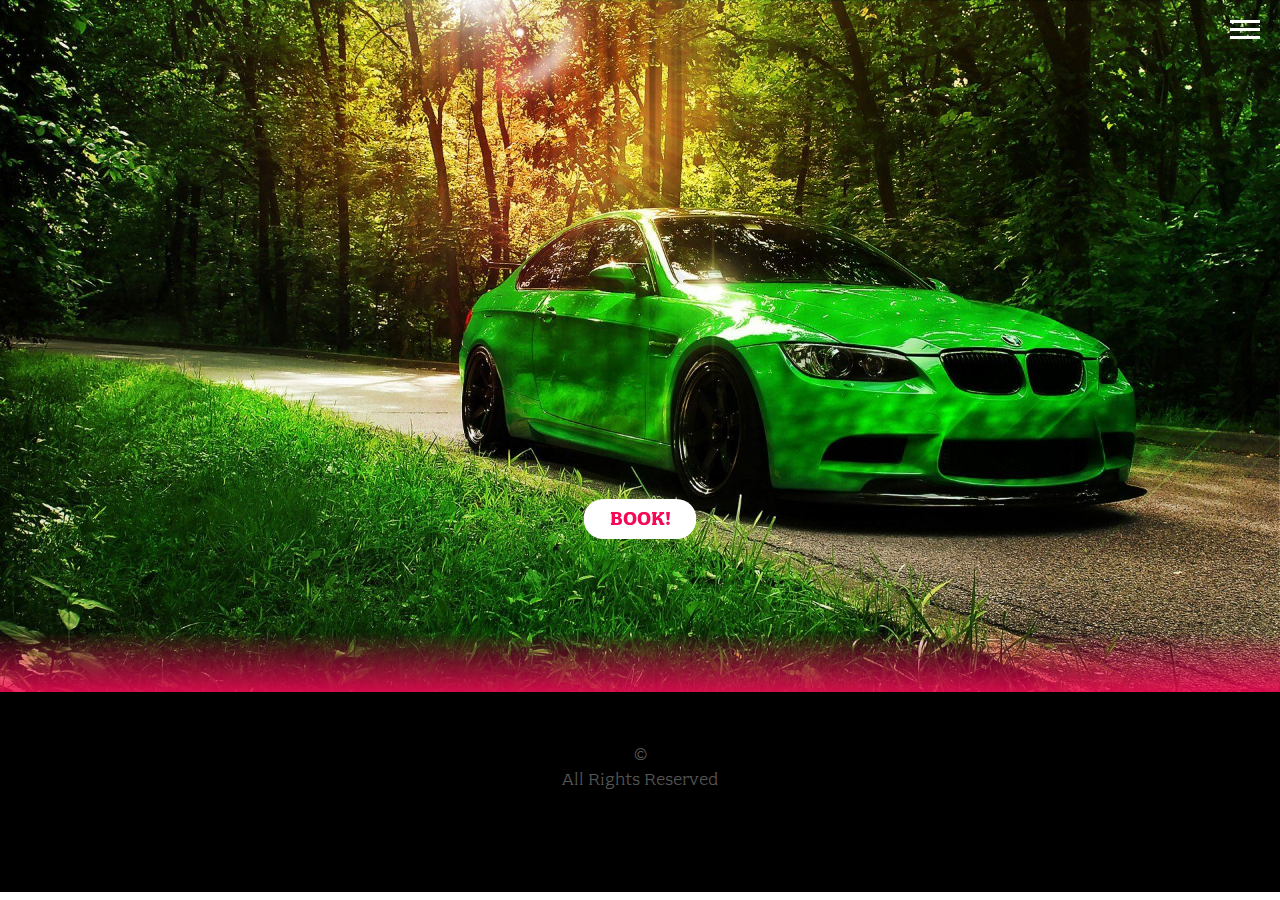
==== index.html @ f5424c31 "Add files via upload" ====
<!doctype html>
<html class="no-js" lang="">
<head>
  <meta charset="utf-8">
  <meta name="description" content="">
  <meta name="viewport" content="width=device-width, initial-scale=1">
  <title>Online E-vehicle booking</title>

  <link rel="stylesheet" href="css/font.css">
  <link rel="stylesheet" href="css/main.css">

  <script src="js/vendor/modernizr.js"></script>
</head>
<body class="page-home" >

  <header  class="site-header">
    <h1 class="title">Wild Rydes</h1>
    <nav class="site-nav">
      <ul>
        <li><a href="index.html">Home</a></li>
        <li><a href="rides.html">Visit the E-vehicles</a></li>
    
      </ul>
    </nav>
    <button type="button" class="btn-menu"><span>Menu</span></button>
    <a class="home-button" href="rides.html">Book!</a>
  </header>

  


<!-- 
  <section class="home-sign-up">
    <div class="row column"> -->
      

      <!-- <form onsubmit="javascript:void(0);">
        <input type="email" placeholder="Enter your email address">
        <button type="button">Submit</button>
      </form> -->

      <!-- <h2 class="section-title">Sign Up</h2> -->

      

      

      
    <!-- </div>
  </section> -->

  

  

  <footer class="site-footer">
   

    <div class="row column">
      <div class="footer-legal">
        &copy;<br>
        All Rights Reserved
      </div>
    </div>
  </footer>

  <script src="js/vendor.js"></script>

  <script src="js/main.js"></script>
</body>
</html>
---- css/font.css ----
@font-face {
    font-family: "fairplex-wide";
    font-style: normal;
    font-weight: 400;
    src: url("../fonts/fairplex-wide-n4.woff") format("woff2");
}
@font-face {
    font-family: "fairplex-wide";
    font-style: normal;
    font-weight: 700;
    src: url("../fonts/fairplex-wide-n7.woff") format("woff2");
}
---- css/main.css ----
/*! normalize.css v4.2.0 | MIT License | github.com/necolas/normalize.css */html{font-family:sans-serif;line-height:1.15;-ms-text-size-adjust:100%;-webkit-text-size-adjust:100%}body{margin:0}article,aside,footer,header,nav,section{display:block}h1{font-size:2em;margin:.67em 0}figcaption,figure,main{display:block}figure{margin:1em 40px}hr{box-sizing:content-box;height:0;overflow:visible}pre{font-family:monospace,monospace;font-size:1em}a{background-color:transparent;-webkit-text-decoration-skip:objects}a:active,a:hover{outline-width:0}abbr[title]{border-bottom:none;text-decoration:underline;text-decoration:underline dotted}b,strong{font-weight:inherit;font-weight:bolder}code,kbd,samp{font-family:monospace,monospace;font-size:1em}dfn{font-style:italic}mark{background-color:#ff0;color:#000}small{font-size:80%}sub,sup{font-size:75%;line-height:0;position:relative;vertical-align:baseline}sub{bottom:-.25em}sup{top:-.5em}audio,video{display:inline-block}audio:not([controls]){display:none;height:0}img{border-style:none}svg:not(:root){overflow:hidden}button,input,optgroup,select,textarea{font:inherit;margin:0}optgroup{font-weight:700}button,input{overflow:visible}button,select{text-transform:none}[type=reset],[type=submit],button,html [type=button]{-webkit-appearance:button;cursor:pointer}[type=button]::-moz-focus-inner,[type=reset]::-moz-focus-inner,[type=submit]::-moz-focus-inner,button::-moz-focus-inner{border-style:none;padding:0}[type=button]:-moz-focusring,[type=reset]:-moz-focusring,[type=submit]:-moz-focusring,button:-moz-focusring{outline:1px dotted ButtonText}fieldset{border:1px solid silver;margin:0 2px;padding:.35em .625em .75em}legend{box-sizing:border-box;color:inherit;display:table;max-width:100%;padding:0;white-space:normal}progress{display:inline-block;vertical-align:baseline}textarea{overflow:auto}[type=checkbox],[type=radio]{box-sizing:border-box;padding:0}[type=number]::-webkit-inner-spin-button,[type=number]::-webkit-outer-spin-button{height:auto}[type=search]{-webkit-appearance:textfield;outline-offset:-2px}[type=search]::-webkit-search-cancel-button,[type=search]::-webkit-search-decoration{-webkit-appearance:none}::-webkit-file-upload-button{-webkit-appearance:button;font:inherit}details,menu{display:block}summary{display:list-item}canvas{display:inline-block}[hidden],template{display:none}.row{max-width:96.875rem;margin-left:auto;margin-right:auto}.row:after,.row:before{content:' ';display:table}.row:after{clear:both}.row.collapse>.column,.row.collapse>.columns{padding-left:0;padding-right:0}.row .row{max-width:none;margin-left:-.625rem;margin-right:-.625rem}@media screen and (min-width:40em){.row .row{margin-left:-.9375rem;margin-right:-.9375rem}}.row .row.collapse{margin-left:0;margin-right:0}.row.expanded{max-width:none}.row.expanded .row{margin-left:auto;margin-right:auto}.column,.columns{width:100%;float:left;padding-left:.625rem;padding-right:.625rem}@media screen and (min-width:40em){.column,.columns{padding-left:.9375rem;padding-right:.9375rem}}.column:last-child:not(:first-child),.columns:last-child:not(:first-child){float:right}.column.end:last-child:last-child,.end.columns:last-child:last-child{float:left}.column.row.row,.row.row.columns{float:none}.row .column.row.row,.row .row.row.columns{padding-left:0;padding-right:0;margin-left:0;margin-right:0}.small-1{width:8.3333333333%}.small-push-1{position:relative;left:8.3333333333%}.small-pull-1{position:relative;left:-8.3333333333%}.small-offset-0{margin-left:0}.small-2{width:16.6666666667%}.small-push-2{position:relative;left:16.6666666667%}.small-pull-2{position:relative;left:-16.6666666667%}.small-offset-1{margin-left:8.3333333333%}.small-3{width:25%}.small-push-3{position:relative;left:25%}.small-pull-3{position:relative;left:-25%}.small-offset-2{margin-left:16.6666666667%}.small-4{width:33.3333333333%}.small-push-4{position:relative;left:33.3333333333%}.small-pull-4{position:relative;left:-33.3333333333%}.small-offset-3{margin-left:25%}.small-5{width:41.6666666667%}.small-push-5{position:relative;left:41.6666666667%}.small-pull-5{position:relative;left:-41.6666666667%}.small-offset-4{margin-left:33.3333333333%}.small-6{width:50%}.small-push-6{position:relative;left:50%}.small-pull-6{position:relative;left:-50%}.small-offset-5{margin-left:41.6666666667%}.small-7{width:58.3333333333%}.small-push-7{position:relative;left:58.3333333333%}.small-pull-7{position:relative;left:-58.3333333333%}.small-offset-6{margin-left:50%}.small-8{width:66.6666666667%}.small-push-8{position:relative;left:66.6666666667%}.small-pull-8{position:relative;left:-66.6666666667%}.small-offset-7{margin-left:58.3333333333%}.small-9{width:75%}.small-push-9{position:relative;left:75%}.small-pull-9{position:relative;left:-75%}.small-offset-8{margin-left:66.6666666667%}.small-10{width:83.3333333333%}.small-push-10{position:relative;left:83.3333333333%}.small-pull-10{position:relative;left:-83.3333333333%}.small-offset-9{margin-left:75%}.small-11{width:91.6666666667%}.small-push-11{position:relative;left:91.6666666667%}.small-pull-11{position:relative;left:-91.6666666667%}.small-offset-10{margin-left:83.3333333333%}.small-12{width:100%}.small-offset-11{margin-left:91.6666666667%}.small-up-1>.column,.small-up-1>.columns{width:100%;float:left}.small-up-1>.column:nth-of-type(1n),.small-up-1>.columns:nth-of-type(1n){clear:none}.small-up-1>.column:nth-of-type(1n+1),.small-up-1>.columns:nth-of-type(1n+1){clear:both}.small-up-1>.column:last-child,.small-up-1>.columns:last-child{float:left}.small-up-2>.column,.small-up-2>.columns{width:50%;float:left}.small-up-2>.column:nth-of-type(1n),.small-up-2>.columns:nth-of-type(1n){clear:none}.small-up-2>.column:nth-of-type(2n+1),.small-up-2>.columns:nth-of-type(2n+1){clear:both}.small-up-2>.column:last-child,.small-up-2>.columns:last-child{float:left}.small-up-3>.column,.small-up-3>.columns{width:33.3333333333%;float:left}.small-up-3>.column:nth-of-type(1n),.small-up-3>.columns:nth-of-type(1n){clear:none}.small-up-3>.column:nth-of-type(3n+1),.small-up-3>.columns:nth-of-type(3n+1){clear:both}.small-up-3>.column:last-child,.small-up-3>.columns:last-child{float:left}.small-up-4>.column,.small-up-4>.columns{width:25%;float:left}.small-up-4>.column:nth-of-type(1n),.small-up-4>.columns:nth-of-type(1n){clear:none}.small-up-4>.column:nth-of-type(4n+1),.small-up-4>.columns:nth-of-type(4n+1){clear:both}.small-up-4>.column:last-child,.small-up-4>.columns:last-child{float:left}.small-up-5>.column,.small-up-5>.columns{width:20%;float:left}.small-up-5>.column:nth-of-type(1n),.small-up-5>.columns:nth-of-type(1n){clear:none}.small-up-5>.column:nth-of-type(5n+1),.small-up-5>.columns:nth-of-type(5n+1){clear:both}.small-up-5>.column:last-child,.small-up-5>.columns:last-child{float:left}.small-up-6>.column,.small-up-6>.columns{width:16.6666666667%;float:left}.small-up-6>.column:nth-of-type(1n),.small-up-6>.columns:nth-of-type(1n){clear:none}.small-up-6>.column:nth-of-type(6n+1),.small-up-6>.columns:nth-of-type(6n+1){clear:both}.small-up-6>.column:last-child,.small-up-6>.columns:last-child{float:left}.small-up-7>.column,.small-up-7>.columns{width:14.2857142857%;float:left}.small-up-7>.column:nth-of-type(1n),.small-up-7>.columns:nth-of-type(1n){clear:none}.small-up-7>.column:nth-of-type(7n+1),.small-up-7>.columns:nth-of-type(7n+1){clear:both}.small-up-7>.column:last-child,.small-up-7>.columns:last-child{float:left}.small-up-8>.column,.small-up-8>.columns{width:12.5%;float:left}.small-up-8>.column:nth-of-type(1n),.small-up-8>.columns:nth-of-type(1n){clear:none}.small-up-8>.column:nth-of-type(8n+1),.small-up-8>.columns:nth-of-type(8n+1){clear:both}.small-up-8>.column:last-child,.small-up-8>.columns:last-child{float:left}.small-collapse>.column,.small-collapse>.columns{padding-left:0;padding-right:0}.expanded.row .small-collapse.row,.small-collapse .row{margin-left:0;margin-right:0}.small-uncollapse>.column,.small-uncollapse>.columns{padding-left:.625rem;padding-right:.625rem}.small-centered{float:none;margin-left:auto;margin-right:auto}.small-pull-0,.small-push-0,.small-uncentered{position:static;margin-left:0;margin-right:0;float:left}@media screen and (min-width:40em){.medium-1{width:8.3333333333%}.medium-push-1{position:relative;left:8.3333333333%}.medium-pull-1{position:relative;left:-8.3333333333%}.medium-offset-0{margin-left:0}.medium-2{width:16.6666666667%}.medium-push-2{position:relative;left:16.6666666667%}.medium-pull-2{position:relative;left:-16.6666666667%}.medium-offset-1{margin-left:8.3333333333%}.medium-3{width:25%}.medium-push-3{position:relative;left:25%}.medium-pull-3{position:relative;left:-25%}.medium-offset-2{margin-left:16.6666666667%}.medium-4{width:33.3333333333%}.medium-push-4{position:relative;left:33.3333333333%}.medium-pull-4{position:relative;left:-33.3333333333%}.medium-offset-3{margin-left:25%}.medium-5{width:41.6666666667%}.medium-push-5{position:relative;left:41.6666666667%}.medium-pull-5{position:relative;left:-41.6666666667%}.medium-offset-4{margin-left:33.3333333333%}.medium-6{width:50%}.medium-push-6{position:relative;left:50%}.medium-pull-6{position:relative;left:-50%}.medium-offset-5{margin-left:41.6666666667%}.medium-7{width:58.3333333333%}.medium-push-7{position:relative;left:58.3333333333%}.medium-pull-7{position:relative;left:-58.3333333333%}.medium-offset-6{margin-left:50%}.medium-8{width:66.6666666667%}.medium-push-8{position:relative;left:66.6666666667%}.medium-pull-8{position:relative;left:-66.6666666667%}.medium-offset-7{margin-left:58.3333333333%}.medium-9{width:75%}.medium-push-9{position:relative;left:75%}.medium-pull-9{position:relative;left:-75%}.medium-offset-8{margin-left:66.6666666667%}.medium-10{width:83.3333333333%}.medium-push-10{position:relative;left:83.3333333333%}.medium-pull-10{position:relative;left:-83.3333333333%}.medium-offset-9{margin-left:75%}.medium-11{width:91.6666666667%}.medium-push-11{position:relative;left:91.6666666667%}.medium-pull-11{position:relative;left:-91.6666666667%}.medium-offset-10{margin-left:83.3333333333%}.medium-12{width:100%}.medium-offset-11{margin-left:91.6666666667%}.medium-up-1>.column,.medium-up-1>.columns{width:100%;float:left}.medium-up-1>.column:nth-of-type(1n),.medium-up-1>.columns:nth-of-type(1n){clear:none}.medium-up-1>.column:nth-of-type(1n+1),.medium-up-1>.columns:nth-of-type(1n+1){clear:both}.medium-up-1>.column:last-child,.medium-up-1>.columns:last-child{float:left}.medium-up-2>.column,.medium-up-2>.columns{width:50%;float:left}.medium-up-2>.column:nth-of-type(1n),.medium-up-2>.columns:nth-of-type(1n){clear:none}.medium-up-2>.column:nth-of-type(2n+1),.medium-up-2>.columns:nth-of-type(2n+1){clear:both}.medium-up-2>.column:last-child,.medium-up-2>.columns:last-child{float:left}.medium-up-3>.column,.medium-up-3>.columns{width:33.3333333333%;float:left}.medium-up-3>.column:nth-of-type(1n),.medium-up-3>.columns:nth-of-type(1n){clear:none}.medium-up-3>.column:nth-of-type(3n+1),.medium-up-3>.columns:nth-of-type(3n+1){clear:both}.medium-up-3>.column:last-child,.medium-up-3>.columns:last-child{float:left}.medium-up-4>.column,.medium-up-4>.columns{width:25%;float:left}.medium-up-4>.column:nth-of-type(1n),.medium-up-4>.columns:nth-of-type(1n){clear:none}.medium-up-4>.column:nth-of-type(4n+1),.medium-up-4>.columns:nth-of-type(4n+1){clear:both}.medium-up-4>.column:last-child,.medium-up-4>.columns:last-child{float:left}.medium-up-5>.column,.medium-up-5>.columns{width:20%;float:left}.medium-up-5>.column:nth-of-type(1n),.medium-up-5>.columns:nth-of-type(1n){clear:none}.medium-up-5>.column:nth-of-type(5n+1),.medium-up-5>.columns:nth-of-type(5n+1){clear:both}.medium-up-5>.column:last-child,.medium-up-5>.columns:last-child{float:left}.medium-up-6>.column,.medium-up-6>.columns{width:16.6666666667%;float:left}.medium-up-6>.column:nth-of-type(1n),.medium-up-6>.columns:nth-of-type(1n){clear:none}.medium-up-6>.column:nth-of-type(6n+1),.medium-up-6>.columns:nth-of-type(6n+1){clear:both}.medium-up-6>.column:last-child,.medium-up-6>.columns:last-child{float:left}.medium-up-7>.column,.medium-up-7>.columns{width:14.2857142857%;float:left}.medium-up-7>.column:nth-of-type(1n),.medium-up-7>.columns:nth-of-type(1n){clear:none}.medium-up-7>.column:nth-of-type(7n+1),.medium-up-7>.columns:nth-of-type(7n+1){clear:both}.medium-up-7>.column:last-child,.medium-up-7>.columns:last-child{float:left}.medium-up-8>.column,.medium-up-8>.columns{width:12.5%;float:left}.medium-up-8>.column:nth-of-type(1n),.medium-up-8>.columns:nth-of-type(1n){clear:none}.medium-up-8>.column:nth-of-type(8n+1),.medium-up-8>.columns:nth-of-type(8n+1){clear:both}.medium-up-8>.column:last-child,.medium-up-8>.columns:last-child{float:left}.medium-collapse>.column,.medium-collapse>.columns{padding-left:0;padding-right:0}.expanded.row .medium-collapse.row,.medium-collapse .row{margin-left:0;margin-right:0}.medium-uncollapse>.column,.medium-uncollapse>.columns{padding-left:.9375rem;padding-right:.9375rem}.medium-centered{float:none;margin-left:auto;margin-right:auto}.medium-pull-0,.medium-push-0,.medium-uncentered{position:static;margin-left:0;margin-right:0;float:left}}@media screen and (min-width:64em){.large-1{width:8.3333333333%}.large-push-1{position:relative;left:8.3333333333%}.large-pull-1{position:relative;left:-8.3333333333%}.large-offset-0{margin-left:0}.large-2{width:16.6666666667%}.large-push-2{position:relative;left:16.6666666667%}.large-pull-2{position:relative;left:-16.6666666667%}.large-offset-1{margin-left:8.3333333333%}.large-3{width:25%}.large-push-3{position:relative;left:25%}.large-pull-3{position:relative;left:-25%}.large-offset-2{margin-left:16.6666666667%}.large-4{width:33.3333333333%}.large-push-4{position:relative;left:33.3333333333%}.large-pull-4{position:relative;left:-33.3333333333%}.large-offset-3{margin-left:25%}.large-5{width:41.6666666667%}.large-push-5{position:relative;left:41.6666666667%}.large-pull-5{position:relative;left:-41.6666666667%}.large-offset-4{margin-left:33.3333333333%}.large-6{width:50%}.large-push-6{position:relative;left:50%}.large-pull-6{position:relative;left:-50%}.large-offset-5{margin-left:41.6666666667%}.large-7{width:58.3333333333%}.large-push-7{position:relative;left:58.3333333333%}.large-pull-7{position:relative;left:-58.3333333333%}.large-offset-6{margin-left:50%}.large-8{width:66.6666666667%}.large-push-8{position:relative;left:66.6666666667%}.large-pull-8{position:relative;left:-66.6666666667%}.large-offset-7{margin-left:58.3333333333%}.large-9{width:75%}.large-push-9{position:relative;left:75%}.large-pull-9{position:relative;left:-75%}.large-offset-8{margin-left:66.6666666667%}.large-10{width:83.3333333333%}.large-push-10{position:relative;left:83.3333333333%}.large-pull-10{position:relative;left:-83.3333333333%}.large-offset-9{margin-left:75%}.large-11{width:91.6666666667%}.large-push-11{position:relative;left:91.6666666667%}.large-pull-11{position:relative;left:-91.6666666667%}.large-offset-10{margin-left:83.3333333333%}.large-12{width:100%}.large-offset-11{margin-left:91.6666666667%}.large-up-1>.column,.large-up-1>.columns{width:100%;float:left}.large-up-1>.column:nth-of-type(1n),.large-up-1>.columns:nth-of-type(1n){clear:none}.large-up-1>.column:nth-of-type(1n+1),.large-up-1>.columns:nth-of-type(1n+1){clear:both}.large-up-1>.column:last-child,.large-up-1>.columns:last-child{float:left}.large-up-2>.column,.large-up-2>.columns{width:50%;float:left}.large-up-2>.column:nth-of-type(1n),.large-up-2>.columns:nth-of-type(1n){clear:none}.large-up-2>.column:nth-of-type(2n+1),.large-up-2>.columns:nth-of-type(2n+1){clear:both}.large-up-2>.column:last-child,.large-up-2>.columns:last-child{float:left}.large-up-3>.column,.large-up-3>.columns{width:33.3333333333%;float:left}.large-up-3>.column:nth-of-type(1n),.large-up-3>.columns:nth-of-type(1n){clear:none}.large-up-3>.column:nth-of-type(3n+1),.large-up-3>.columns:nth-of-type(3n+1){clear:both}.large-up-3>.column:last-child,.large-up-3>.columns:last-child{float:left}.large-up-4>.column,.large-up-4>.columns{width:25%;float:left}.large-up-4>.column:nth-of-type(1n),.large-up-4>.columns:nth-of-type(1n){clear:none}.large-up-4>.column:nth-of-type(4n+1),.large-up-4>.columns:nth-of-type(4n+1){clear:both}.large-up-4>.column:last-child,.large-up-4>.columns:last-child{float:left}.large-up-5>.column,.large-up-5>.columns{width:20%;float:left}.large-up-5>.column:nth-of-type(1n),.large-up-5>.columns:nth-of-type(1n){clear:none}.large-up-5>.column:nth-of-type(5n+1),.large-up-5>.columns:nth-of-type(5n+1){clear:both}.large-up-5>.column:last-child,.large-up-5>.columns:last-child{float:left}.large-up-6>.column,.large-up-6>.columns{width:16.6666666667%;float:left}.large-up-6>.column:nth-of-type(1n),.large-up-6>.columns:nth-of-type(1n){clear:none}.large-up-6>.column:nth-of-type(6n+1),.large-up-6>.columns:nth-of-type(6n+1){clear:both}.large-up-6>.column:last-child,.large-up-6>.columns:last-child{float:left}.large-up-7>.column,.large-up-7>.columns{width:14.2857142857%;float:left}.large-up-7>.column:nth-of-type(1n),.large-up-7>.columns:nth-of-type(1n){clear:none}.large-up-7>.column:nth-of-type(7n+1),.large-up-7>.columns:nth-of-type(7n+1){clear:both}.large-up-7>.column:last-child,.large-up-7>.columns:last-child{float:left}.large-up-8>.column,.large-up-8>.columns{width:12.5%;float:left}.large-up-8>.column:nth-of-type(1n),.large-up-8>.columns:nth-of-type(1n){clear:none}.large-up-8>.column:nth-of-type(8n+1),.large-up-8>.columns:nth-of-type(8n+1){clear:both}.large-up-8>.column:last-child,.large-up-8>.columns:last-child{float:left}.large-collapse>.column,.large-collapse>.columns{padding-left:0;padding-right:0}.expanded.row .large-collapse.row,.large-collapse .row{margin-left:0;margin-right:0}.large-uncollapse>.column,.large-uncollapse>.columns{padding-left:.9375rem;padding-right:.9375rem}.large-centered{float:none;margin-left:auto;margin-right:auto}.large-pull-0,.large-push-0,.large-uncentered{position:static;margin-left:0;margin-right:0;float:left}}@media screen and (min-width:75em){.xlarge-1{width:8.3333333333%}.xlarge-push-1{position:relative;left:8.3333333333%}.xlarge-pull-1{position:relative;left:-8.3333333333%}.xlarge-offset-0{margin-left:0}.xlarge-2{width:16.6666666667%}.xlarge-push-2{position:relative;left:16.6666666667%}.xlarge-pull-2{position:relative;left:-16.6666666667%}.xlarge-offset-1{margin-left:8.3333333333%}.xlarge-3{width:25%}.xlarge-push-3{position:relative;left:25%}.xlarge-pull-3{position:relative;left:-25%}.xlarge-offset-2{margin-left:16.6666666667%}.xlarge-4{width:33.3333333333%}.xlarge-push-4{position:relative;left:33.3333333333%}.xlarge-pull-4{position:relative;left:-33.3333333333%}.xlarge-offset-3{margin-left:25%}.xlarge-5{width:41.6666666667%}.xlarge-push-5{position:relative;left:41.6666666667%}.xlarge-pull-5{position:relative;left:-41.6666666667%}.xlarge-offset-4{margin-left:33.3333333333%}.xlarge-6{width:50%}.xlarge-push-6{position:relative;left:50%}.xlarge-pull-6{position:relative;left:-50%}.xlarge-offset-5{margin-left:41.6666666667%}.xlarge-7{width:58.3333333333%}.xlarge-push-7{position:relative;left:58.3333333333%}.xlarge-pull-7{position:relative;left:-58.3333333333%}.xlarge-offset-6{margin-left:50%}.xlarge-8{width:66.6666666667%}.xlarge-push-8{position:relative;left:66.6666666667%}.xlarge-pull-8{position:relative;left:-66.6666666667%}.xlarge-offset-7{margin-left:58.3333333333%}.xlarge-9{width:75%}.xlarge-push-9{position:relative;left:75%}.xlarge-pull-9{position:relative;left:-75%}.xlarge-offset-8{margin-left:66.6666666667%}.xlarge-10{width:83.3333333333%}.xlarge-push-10{position:relative;left:83.3333333333%}.xlarge-pull-10{position:relative;left:-83.3333333333%}.xlarge-offset-9{margin-left:75%}.xlarge-11{width:91.6666666667%}.xlarge-push-11{position:relative;left:91.6666666667%}.xlarge-pull-11{position:relative;left:-91.6666666667%}.xlarge-offset-10{margin-left:83.3333333333%}.xlarge-12{width:100%}.xlarge-offset-11{margin-left:91.6666666667%}.xlarge-up-1>.column,.xlarge-up-1>.columns{width:100%;float:left}.xlarge-up-1>.column:nth-of-type(1n),.xlarge-up-1>.columns:nth-of-type(1n){clear:none}.xlarge-up-1>.column:nth-of-type(1n+1),.xlarge-up-1>.columns:nth-of-type(1n+1){clear:both}.xlarge-up-1>.column:last-child,.xlarge-up-1>.columns:last-child{float:left}.xlarge-up-2>.column,.xlarge-up-2>.columns{width:50%;float:left}.xlarge-up-2>.column:nth-of-type(1n),.xlarge-up-2>.columns:nth-of-type(1n){clear:none}.xlarge-up-2>.column:nth-of-type(2n+1),.xlarge-up-2>.columns:nth-of-type(2n+1){clear:both}.xlarge-up-2>.column:last-child,.xlarge-up-2>.columns:last-child{float:left}.xlarge-up-3>.column,.xlarge-up-3>.columns{width:33.3333333333%;float:left}.xlarge-up-3>.column:nth-of-type(1n),.xlarge-up-3>.columns:nth-of-type(1n){clear:none}.xlarge-up-3>.column:nth-of-type(3n+1),.xlarge-up-3>.columns:nth-of-type(3n+1){clear:both}.xlarge-up-3>.column:last-child,.xlarge-up-3>.columns:last-child{float:left}.xlarge-up-4>.column,.xlarge-up-4>.columns{width:25%;float:left}.xlarge-up-4>.column:nth-of-type(1n),.xlarge-up-4>.columns:nth-of-type(1n){clear:none}.xlarge-up-4>.column:nth-of-type(4n+1),.xlarge-up-4>.columns:nth-of-type(4n+1){clear:both}.xlarge-up-4>.column:last-child,.xlarge-up-4>.columns:last-child{float:left}.xlarge-up-5>.column,.xlarge-up-5>.columns{width:20%;float:left}.xlarge-up-5>.column:nth-of-type(1n),.xlarge-up-5>.columns:nth-of-type(1n){clear:none}.xlarge-up-5>.column:nth-of-type(5n+1),.xlarge-up-5>.columns:nth-of-type(5n+1){clear:both}.xlarge-up-5>.column:last-child,.xlarge-up-5>.columns:last-child{float:left}.xlarge-up-6>.column,.xlarge-up-6>.columns{width:16.6666666667%;float:left}.xlarge-up-6>.column:nth-of-type(1n),.xlarge-up-6>.columns:nth-of-type(1n){clear:none}.xlarge-up-6>.column:nth-of-type(6n+1),.xlarge-up-6>.columns:nth-of-type(6n+1){clear:both}.xlarge-up-6>.column:last-child,.xlarge-up-6>.columns:last-child{float:left}.xlarge-up-7>.column,.xlarge-up-7>.columns{width:14.2857142857%;float:left}.xlarge-up-7>.column:nth-of-type(1n),.xlarge-up-7>.columns:nth-of-type(1n){clear:none}.xlarge-up-7>.column:nth-of-type(7n+1),.xlarge-up-7>.columns:nth-of-type(7n+1){clear:both}.xlarge-up-7>.column:last-child,.xlarge-up-7>.columns:last-child{float:left}.xlarge-up-8>.column,.xlarge-up-8>.columns{width:12.5%;float:left}.xlarge-up-8>.column:nth-of-type(1n),.xlarge-up-8>.columns:nth-of-type(1n){clear:none}.xlarge-up-8>.column:nth-of-type(8n+1),.xlarge-up-8>.columns:nth-of-type(8n+1){clear:both}.xlarge-up-8>.column:last-child,.xlarge-up-8>.columns:last-child{float:left}.xlarge-collapse>.column,.xlarge-collapse>.columns{padding-left:0;padding-right:0}.expanded.row .xlarge-collapse.row,.xlarge-collapse .row{margin-left:0;margin-right:0}.xlarge-uncollapse>.column,.xlarge-uncollapse>.columns{padding-left:.9375rem;padding-right:.9375rem}.xlarge-centered{float:none;margin-left:auto;margin-right:auto}.xlarge-pull-0,.xlarge-push-0,.xlarge-uncentered{position:static;margin-left:0;margin-right:0;float:left}}@media screen and (min-width:90em){.xxlarge-1{width:8.3333333333%}.xxlarge-push-1{position:relative;left:8.3333333333%}.xxlarge-pull-1{position:relative;left:-8.3333333333%}.xxlarge-offset-0{margin-left:0}.xxlarge-2{width:16.6666666667%}.xxlarge-push-2{position:relative;left:16.6666666667%}.xxlarge-pull-2{position:relative;left:-16.6666666667%}.xxlarge-offset-1{margin-left:8.3333333333%}.xxlarge-3{width:25%}.xxlarge-push-3{position:relative;left:25%}.xxlarge-pull-3{position:relative;left:-25%}.xxlarge-offset-2{margin-left:16.6666666667%}.xxlarge-4{width:33.3333333333%}.xxlarge-push-4{position:relative;left:33.3333333333%}.xxlarge-pull-4{position:relative;left:-33.3333333333%}.xxlarge-offset-3{margin-left:25%}.xxlarge-5{width:41.6666666667%}.xxlarge-push-5{position:relative;left:41.6666666667%}.xxlarge-pull-5{position:relative;left:-41.6666666667%}.xxlarge-offset-4{margin-left:33.3333333333%}.xxlarge-6{width:50%}.xxlarge-push-6{position:relative;left:50%}.xxlarge-pull-6{position:relative;left:-50%}.xxlarge-offset-5{margin-left:41.6666666667%}.xxlarge-7{width:58.3333333333%}.xxlarge-push-7{position:relative;left:58.3333333333%}.xxlarge-pull-7{position:relative;left:-58.3333333333%}.xxlarge-offset-6{margin-left:50%}.xxlarge-8{width:66.6666666667%}.xxlarge-push-8{position:relative;left:66.6666666667%}.xxlarge-pull-8{position:relative;left:-66.6666666667%}.xxlarge-offset-7{margin-left:58.3333333333%}.xxlarge-9{width:75%}.xxlarge-push-9{position:relative;left:75%}.xxlarge-pull-9{position:relative;left:-75%}.xxlarge-offset-8{margin-left:66.6666666667%}.xxlarge-10{width:83.3333333333%}.xxlarge-push-10{position:relative;left:83.3333333333%}.xxlarge-pull-10{position:relative;left:-83.3333333333%}.xxlarge-offset-9{margin-left:75%}.xxlarge-11{width:91.6666666667%}.xxlarge-push-11{position:relative;left:91.6666666667%}.xxlarge-pull-11{position:relative;left:-91.6666666667%}.xxlarge-offset-10{margin-left:83.3333333333%}.xxlarge-12{width:100%}.xxlarge-offset-11{margin-left:91.6666666667%}.xxlarge-up-1>.column,.xxlarge-up-1>.columns{width:100%;float:left}.xxlarge-up-1>.column:nth-of-type(1n),.xxlarge-up-1>.columns:nth-of-type(1n){clear:none}.xxlarge-up-1>.column:nth-of-type(1n+1),.xxlarge-up-1>.columns:nth-of-type(1n+1){clear:both}.xxlarge-up-1>.column:last-child,.xxlarge-up-1>.columns:last-child{float:left}.xxlarge-up-2>.column,.xxlarge-up-2>.columns{width:50%;float:left}.xxlarge-up-2>.column:nth-of-type(1n),.xxlarge-up-2>.columns:nth-of-type(1n){clear:none}.xxlarge-up-2>.column:nth-of-type(2n+1),.xxlarge-up-2>.columns:nth-of-type(2n+1){clear:both}.xxlarge-up-2>.column:last-child,.xxlarge-up-2>.columns:last-child{float:left}.xxlarge-up-3>.column,.xxlarge-up-3>.columns{width:33.3333333333%;float:left}.xxlarge-up-3>.column:nth-of-type(1n),.xxlarge-up-3>.columns:nth-of-type(1n){clear:none}.xxlarge-up-3>.column:nth-of-type(3n+1),.xxlarge-up-3>.columns:nth-of-type(3n+1){clear:both}.xxlarge-up-3>.column:last-child,.xxlarge-up-3>.columns:last-child{float:left}.xxlarge-up-4>.column,.xxlarge-up-4>.columns{width:25%;float:left}.xxlarge-up-4>.column:nth-of-type(1n),.xxlarge-up-4>.columns:nth-of-type(1n){clear:none}.xxlarge-up-4>.column:nth-of-type(4n+1),.xxlarge-up-4>.columns:nth-of-type(4n+1){clear:both}.xxlarge-up-4>.column:last-child,.xxlarge-up-4>.columns:last-child{float:left}.xxlarge-up-5>.column,.xxlarge-up-5>.columns{width:20%;float:left}.xxlarge-up-5>.column:nth-of-type(1n),.xxlarge-up-5>.columns:nth-of-type(1n){clear:none}.xxlarge-up-5>.column:nth-of-type(5n+1),.xxlarge-up-5>.columns:nth-of-type(5n+1){clear:both}.xxlarge-up-5>.column:last-child,.xxlarge-up-5>.columns:last-child{float:left}.xxlarge-up-6>.column,.xxlarge-up-6>.columns{width:16.6666666667%;float:left}.xxlarge-up-6>.column:nth-of-type(1n),.xxlarge-up-6>.columns:nth-of-type(1n){clear:none}.xxlarge-up-6>.column:nth-of-type(6n+1),.xxlarge-up-6>.columns:nth-of-type(6n+1){clear:both}.xxlarge-up-6>.column:last-child,.xxlarge-up-6>.columns:last-child{float:left}.xxlarge-up-7>.column,.xxlarge-up-7>.columns{width:14.2857142857%;float:left}.xxlarge-up-7>.column:nth-of-type(1n),.xxlarge-up-7>.columns:nth-of-type(1n){clear:none}.xxlarge-up-7>.column:nth-of-type(7n+1),.xxlarge-up-7>.columns:nth-of-type(7n+1){clear:both}.xxlarge-up-7>.column:last-child,.xxlarge-up-7>.columns:last-child{float:left}.xxlarge-up-8>.column,.xxlarge-up-8>.columns{width:12.5%;float:left}.xxlarge-up-8>.column:nth-of-type(1n),.xxlarge-up-8>.columns:nth-of-type(1n){clear:none}.xxlarge-up-8>.column:nth-of-type(8n+1),.xxlarge-up-8>.columns:nth-of-type(8n+1){clear:both}.xxlarge-up-8>.column:last-child,.xxlarge-up-8>.columns:last-child{float:left}.xxlarge-collapse>.column,.xxlarge-collapse>.columns{padding-left:0;padding-right:0}.expanded.row .xxlarge-collapse.row,.xxlarge-collapse .row{margin-left:0;margin-right:0}.xxlarge-uncollapse>.column,.xxlarge-uncollapse>.columns{padding-left:.9375rem;padding-right:.9375rem}.xxlarge-centered{float:none;margin-left:auto;margin-right:auto}.xxlarge-pull-0,.xxlarge-push-0,.xxlarge-uncentered{position:static;margin-left:0;margin-right:0;float:left}}.footer-nav ul,.site-nav ul{margin:0;padding:0;list-style:none}*,:after,:before{box-sizing:border-box}html{line-height:1.4}html.menu-opened{overflow:hidden}body{font-family:fairplex-wide,serif;font-size:125%;-webkit-font-smoothing:antialiased;-moz-osx-font-smoothing:grayscale}h1,h2,h3,h4,h5{line-height:1;margin:0 0 .9375rem;text-transform:uppercase;font-size:1.5rem}@media screen and (min-width:40em){h1,h2,h3,h4,h5{font-size:2.25rem}}@media screen and (min-width:64em){h1,h2,h3,h4,h5{font-size:3rem}}::-webkit-input-placeholder{color:hsla(0,0%,100%,.4);font-style:italic}::-moz-placeholder{color:hsla(0,0%,100%,.4);font-style:italic}:-ms-input-placeholder{color:hsla(0,0%,100%,.4);font-style:italic}a{color:#f50856;text-decoration:none}img{max-width:100%}.content{font-style:italic}.site-nav{background:url(../images/star-pattern.png) 50% hsla(0,0%,100%,.2);-webkit-box-align:center;-ms-flex-align:center;align-items:center;display:-webkit-box;display:-ms-flexbox;display:flex;-webkit-box-pack:center;-ms-flex-pack:center;justify-content:center;text-align:center;position:fixed;top:0;left:0;opacity:0;height:100vh;width:100%;z-index:-1;-webkit-transition:all .2s ease-in-out;transition:all .2s ease-in-out}.menu-opened .site-nav{opacity:1;z-index:100}.site-nav li{margin:.9375rem 0}.site-nav a{color:#000;font-weight:700}.site-nav a:hover{color:#f50856}@media screen and (min-width:40em){.site-nav a{font-size:2.5rem}}@media screen and (min-width:64em){.site-nav a{font-size:3.125rem}}.btn-menu{background:none;width:30px;height:19px;-webkit-appearance:none;-moz-appearance:none;appearance:none;border:none;cursor:pointer;outline:none;position:absolute;padding:0;right:1.25rem;top:1.25rem;z-index:200;text-indent:-999em}.btn-menu span,.btn-menu span:after,.btn-menu span:before{cursor:pointer;width:30px;height:3px}.btn-menu span{display:block;position:relative;background:#fff;-webkit-transition:all 0ms .3s;transition:all 0ms .3s}.btn-menu span:before{bottom:8px;-webkit-transition:bottom .3s cubic-bezier(.23,1,.32,1) .3s,-webkit-transform .3s cubic-bezier(.23,1,.32,1);transition:bottom .3s cubic-bezier(.23,1,.32,1) .3s,-webkit-transform .3s cubic-bezier(.23,1,.32,1);transition:bottom .3s cubic-bezier(.23,1,.32,1) .3s,transform .3s cubic-bezier(.23,1,.32,1);transition:bottom .3s cubic-bezier(.23,1,.32,1) .3s,transform .3s cubic-bezier(.23,1,.32,1),-webkit-transform .3s cubic-bezier(.23,1,.32,1)}.btn-menu span:after,.btn-menu span:before{content:"";position:absolute;left:0;background:#fff}.btn-menu span:after{top:8px;-webkit-transition:top .3s cubic-bezier(.23,1,.32,1) .3s,-webkit-transform .3s cubic-bezier(.23,1,.32,1);transition:top .3s cubic-bezier(.23,1,.32,1) .3s,-webkit-transform .3s cubic-bezier(.23,1,.32,1);transition:top .3s cubic-bezier(.23,1,.32,1) .3s,transform .3s cubic-bezier(.23,1,.32,1);transition:top .3s cubic-bezier(.23,1,.32,1) .3s,transform .3s cubic-bezier(.23,1,.32,1),-webkit-transform .3s cubic-bezier(.23,1,.32,1)}.menu-opened .btn-menu span{background:hsla(0,0%,100%,0)}.menu-opened .btn-menu span:after{background:#000;top:0;-webkit-transform:rotate(45deg);transform:rotate(45deg);-webkit-transition:top .3s cubic-bezier(.23,1,.32,1),-webkit-transform .3s cubic-bezier(.23,1,.32,1) .3s;transition:top .3s cubic-bezier(.23,1,.32,1),-webkit-transform .3s cubic-bezier(.23,1,.32,1) .3s;transition:top .3s cubic-bezier(.23,1,.32,1),transform .3s cubic-bezier(.23,1,.32,1) .3s;transition:top .3s cubic-bezier(.23,1,.32,1),transform .3s cubic-bezier(.23,1,.32,1) .3s,-webkit-transform .3s cubic-bezier(.23,1,.32,1) .3s}.menu-opened .btn-menu span:before{background:#000;bottom:0;-webkit-transform:rotate(-45deg);transform:rotate(-45deg);-webkit-transition:bottom .3s cubic-bezier(.23,1,.32,1),-webkit-transform .3s cubic-bezier(.23,1,.32,1) .3s;transition:bottom .3s cubic-bezier(.23,1,.32,1),-webkit-transform .3s cubic-bezier(.23,1,.32,1) .3s;transition:bottom .3s cubic-bezier(.23,1,.32,1),transform .3s cubic-bezier(.23,1,.32,1) .3s;transition:bottom .3s cubic-bezier(.23,1,.32,1),transform .3s cubic-bezier(.23,1,.32,1) .3s,-webkit-transform .3s cubic-bezier(.23,1,.32,1) .3s}.site-logo{display:block;background:url(../images/wr-logo-white.png) no-repeat;height:3.5rem;width:15.1875rem;text-indent:-999em;margin:0 auto 2.5rem}.site-logo.dark{background:url(../images/wr-logo-black.png) no-repeat}@media screen and (min-width:64em){.site-logo{margin-bottom:6.25rem}}.site-footer{background:#000;padding:2.5rem 0;text-align:center}@media screen and (min-width:40em){.site-footer{padding:3.125rem 0 6.25rem}}.footer-nav{margin-bottom:.9375rem}.footer-nav ul{line-height:1.5}@media screen and (min-width:40em){.footer-nav li{display:inline-block;margin:0 .625rem}}@media screen and (min-width:64em){.footer-nav li{margin:0 1.25rem}}.footer-nav a{color:#fff;font-size:1.125rem}.footer-nav a:hover{color:#f50856}.footer-legal{color:#555;font-size:1.125rem}.page-home .site-header{position:relative}.page-home .site-header .title{background-image: url(../images/car.jpg); no-repeat top;background-size:cover;padding-bottom:50.2753441802%;margin:0;text-indent:-999em;position:relative}@media screen and (min-width:75em){.page-home .site-header .title:after{background:-webkit-linear-gradient(top,transparent,rgba(243,8,85,.85) 99%,rgba(245,8,86,.85));background:linear-gradient(180deg,transparent 0,rgba(243,8,85,.85) 99%,rgba(245,8,86,.85));content:'';height:3.75rem;width:100%;position:absolute;left:0;bottom:0}}.page-home .home-button{-webkit-appearance:none;-moz-appearance:none;appearance:none;background:#fff;border:1px solid transparent;border-radius:1.25rem;color:#f50856;font-size:1.25rem;text-transform:uppercase;padding:.3125rem 1.5625rem;position:absolute;left:50%;bottom:5%;-webkit-transform:translateX(-50%);transform:translateX(-50%);font-weight:700}@media screen and (min-width:40em){.page-home .home-button{bottom:22%}}.home-about{background:#f50856;color:#fff;padding:5rem 0;text-align:center}.home-about-block{margin:2.5rem 0}@media screen and (min-width:64em){.home-about-block{margin:5rem 0 0}}@media screen and (min-width:90em){.home-about-block{max-width:15rem;margin-left:auto;margin-right:auto}}.home-about-block .title{margin:0}.home-about-block .title:before{content:'';display:block;margin:0 auto 1.25rem;height:12.75rem}@media screen and (min-width:64em){.home-about-block .title{font-size:2.375rem}}.home-about-block .content{margin:0}.home-about-block .icon-download:before{background:url(../images/wr-home-block-1.png) no-repeat;width:11rem}.home-about-block .icon-unicorn:before{background:url(../images/wr-home-block-2.png) no-repeat;width:14.75rem}.home-about-block .icon-price:before{background:url(../images/wr-home-block-3.png) no-repeat;width:13.75rem}.home-about-block .icon-success:before{background:url(../images/wr-home-block-4.png) no-repeat;width:14.75rem}.home-story{background:url(../images/wr-home-about.jpg) no-repeat bottom;background-size:cover;color:#fff;text-align:center;padding:5rem 0}@media screen and (min-width:64em){.home-story{height:54.6875rem;display:-webkit-box;display:-ms-flexbox;display:flex;-webkit-box-align:center;-ms-flex-align:center;align-items:center}}@media screen and (min-width:75em){.home-story{height:63.75rem}}.home-sign-up{background:#000;color:#fff;text-align:center;padding:5rem 0}.home-sign-up .icon-w{max-width:50%}@media screen and (min-width:64em){.home-sign-up .icon-w{max-width:100%}}.home-sign-up form{max-width:45rem;margin:1.875rem auto;overflow:hidden}.home-sign-up form input{background:#333;border:1px solid transparent;color:#fff;padding:.3125rem;outline:none;width:100%}@media screen and (min-width:40em){.home-sign-up form input{border-top-left-radius:40px;border-bottom-left-radius:40px;float:left;height:3.4375rem;padding:.3125rem 1.875rem;width:calc(100% - 230px)}}.home-sign-up form button{background:#fff;border:1px solid transparent;color:#000;font-weight:700;text-transform:uppercase;outline:none;width:100%}@media screen and (min-width:40em){.home-sign-up form button{border-top-right-radius:40px;border-bottom-right-radius:40px;float:left;height:3.4375rem;width:14.375rem}}.home-sign-up .apps{margin:1.875rem 0}@media screen and (min-width:40em){.home-sign-up .apps a{margin:0 .3125rem}}.home-sign-up .social a{display:inline-block;text-indent:-999em;height:1.5rem;width:1.5rem;margin:0 .625rem;vertical-align:middle}.home-sign-up .social .icon-fb{background:url(../images/wr-home-facebook.png) no-repeat;height:1.5625rem;width:1.5625rem}.home-sign-up .social .icon-tw{background:url(../images/wr-home-twitter.png) no-repeat}.home-sign-up .social .icon-ig{background:url(../images/wr-home-instagram.png) no-repeat}.home-sign-up .social .icon-wc{background:url(../images/wr-home-wechat.png) no-repeat;width:1.8125rem}.home-sign-up .social .icon-wb{background:url(../images/wr-home-weibo.png) no-repeat;width:1.6875rem}.home-quote{background:url(../images/wr-home-quote.jpg) no-repeat bottom;background-size:cover;color:#fff;text-align:center;padding:5rem 0;line-height:.9}@media screen and (min-width:40em){.home-quote{display:-webkit-box;display:-ms-flexbox;display:flex;-webkit-box-align:center;-ms-flex-align:center;align-items:center}}@media screen and (min-width:64em){.home-quote{height:37.5rem}}@media screen and (min-width:75em){.home-quote{height:50rem}}.home-quote .quote{text-transform:uppercase;font-weight:900;margin-bottom:2.5rem}@media screen and (min-width:40em){.home-quote .quote{font-size:1.875rem}}@media screen and (min-width:64em){.home-quote .quote{font-size:3.125rem}}.home-quote .quoter{font-style:italic}.kraken-callout{background:#00bbd3;color:#fff;text-align:center;padding:5rem 0}@media screen and (min-width:40em){.kraken-callout .row{display:-webkit-box;display:-ms-flexbox;display:flex;-webkit-box-align:center;-ms-flex-align:center;align-items:center}}.kraken-callout img{max-width:80%;margin-bottom:1.25rem}@media screen and (min-width:40em){.kraken-callout img{max-width:100%;margin:0}}.page-unicorns .site-header{background:url(../images/fav.jpg) no-repeat top;background-size:cover;text-align:center;padding:1.875rem 0}@media screen and (min-width:64em){.page-unicorns .site-header{min-height:31.25rem}}@media screen and (min-width:90em){.page-unicorns .site-header{min-height:40.625rem}}.unicorns-list{margin-top:2.5rem;text-align:center}@media screen and (min-width:64em){.unicorns-list{margin-bottom:3.75rem}}.unicorns-list img{margin-bottom:1.25rem}.unicorns-list .title{margin:0}.unicorns-list .subtitle{font-style:italic}.unicorns-list .subtitle:after{content:'-';display:block}.unicorns-list .content{margin-top:0}.unicorns-list .unicorn{overflow:hidden;margin-bottom:1.875rem}@media screen and (min-width:40em){.unicorns-list .unicorn{display:-webkit-box;display:-ms-flexbox;display:flex;-webkit-box-align:center;-ms-flex-align:center;align-items:center}}.unicorns-list .jimmy .subtitle,.unicorns-list .jimmy .title{color:#f50856}.unicorns-list .henry .subtitle,.unicorns-list .henry .title{color:#00bbd3}.unicorns-list .veronica .subtitle,.unicorns-list .veronica .title{color:#ffc400}.page-investors .top-section{background:url(../images/wr-investors-header.png) no-repeat bottom;background-size:cover;text-align:center;padding:1.875rem 0}@media screen and (min-width:64em){.page-investors .top-section{padding-bottom:3.75rem}}.investors-list{color:#fff;text-align:center}@media screen and (min-width:64em){.investors-list{margin-top:3.75rem}}.investors-list .investor{margin:0 auto 2.5rem;max-width:25rem}@media screen and (min-width:64em){.investors-list .investor{max-width:100%}}.investors-list .title{-webkit-hyphens:auto;-ms-hyphens:auto;hyphens:auto;margin:0}.investors-list .title:before{content:'';display:block;margin:0 auto 1.25rem;height:10.875rem}@media screen and (min-width:40em){.investors-list .title{font-size:1.875rem}}.investors-list .title.pcp:before{background:url(../images/wr-investors-pcp.png) no-repeat 50%;width:8.8125rem}.investors-list .title.awesome:before{background:url(../images/wr-investors-awesome.png) no-repeat 50%;width:7.75rem}.investors-list .title.barn:before{background:url(../images/wr-investors-thebarn.png) no-repeat 50%;width:7.4375rem}.investors-list .subtitle{font-style:italic}.board-directors{background:#000;color:#fff;text-align:center}@media screen and (min-width:64em){.board-directors{padding:1.875rem 0}}.board-directors .block{display:-webkit-box;display:-ms-flexbox;display:flex;-webkit-box-align:center;-ms-flex-align:center;align-items:center;-webkit-box-pack:center;-ms-flex-pack:center;justify-content:center;-webkit-box-orient:vertical;-webkit-box-direction:normal;-ms-flex-direction:column;flex-direction:column;padding:1.25rem;min-height:15.625rem;margin-bottom:.9375rem;background-position:50%;background-repeat:no-repeat;background-size:cover}@media screen and (min-width:64em){.board-directors .block{margin-bottom:1.875rem;min-height:24.375rem}}.board-directors .block:not(.intro){color:#000}.board-directors .block:not(.intro) .title{margin:0 0 .625rem}@media screen and (min-width:40em){.board-directors .block:not(.intro) .title{font-size:1.875rem}}.board-directors .block.one{background-image:url(../images/wr-investors-1.png)}.board-directors .block.two{background-image:url(../images/wr-investors-2.png)}.board-directors .block.three{background-image:url(../images/wr-investors-3.png)}.board-directors .block.four{background-image:url(../images/wr-investors-4.png)}.board-directors .block.five{background-image:url(../images/wr-investors-5.png)}.board-directors .content{margin:0;line-height:1.1}.page-faq .site-header{background:url(../images/wr-faq-header.jpg) no-repeat top;background-size:cover;color:#fff;text-align:center;padding:1.875rem 0}@media screen and (min-width:64em){.page-faq .site-header{min-height:30rem}}@media screen and (min-width:75em){.page-faq .site-header{min-height:34.375rem}}.faq-list{padding:2.5rem 0}@media screen and (min-width:40em){.faq-list{padding:3.75rem 0}}@media screen and (min-width:64em){.faq-list{font-size:1.5rem;padding:5rem 0}}.faq-list dl{margin:0}.faq-list dt{font-weight:700}.faq-list dd{margin:0 0 1.875rem}.page-apply .site-header{background:url(../images/wr-apply-header.png) no-repeat bottom;background-size:cover;color:#fff;text-align:center;padding:1.875rem 0}@media screen and (min-width:64em){.page-apply .site-header{min-height:30rem}}@media screen and (min-width:75em){.page-apply .site-header{min-height:34.375rem}}.page-apply .content{font-style:normal;font-weight:700;padding:2.5rem 0}@media screen and (min-width:64em){.page-apply .content{font-size:1.5rem}}
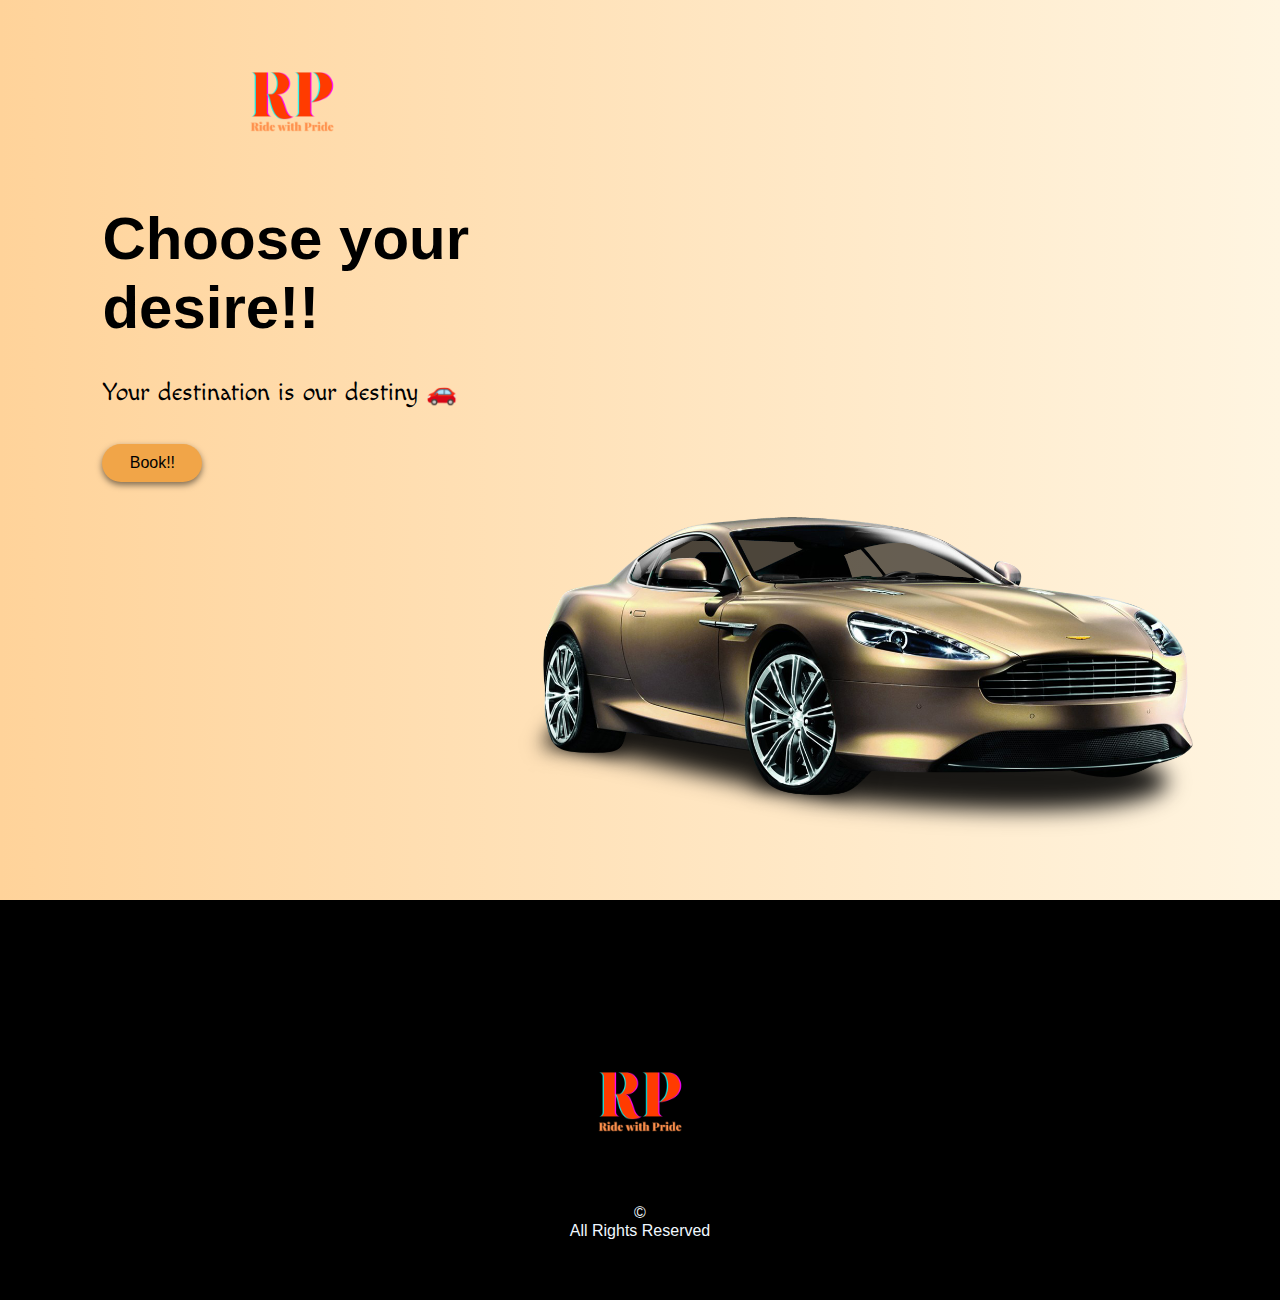
==== commit 4d395289: "Add files via upload" ====
--- a/index.html
+++ b/index.html
@@ -1,71 +1,62 @@
-<!doctype html>
-<html class="no-js" lang="">
-<head>
-  <meta charset="utf-8">
-  <meta name="description" content="">
-  <meta name="viewport" content="width=device-width, initial-scale=1">
-  <title>Online E-vehicle booking</title>
-
-  <link rel="stylesheet" href="css/font.css">
-  <link rel="stylesheet" href="css/main.css">
-
-  <script src="js/vendor/modernizr.js"></script>
-</head>
-<body class="page-home" >
-
-  <header  class="site-header">
-    <h1 class="title">Wild Rydes</h1>
-    <nav class="site-nav">
-      <ul>
-        <li><a href="index.html">Home</a></li>
-        <li><a href="rides.html">Visit the E-vehicles</a></li>
-    
-      </ul>
-    </nav>
-    <button type="button" class="btn-menu"><span>Menu</span></button>
-    <a class="home-button" href="rides.html">Book!</a>
-  </header>
-
-  
-
-
-<!-- 
-  <section class="home-sign-up">
-    <div class="row column"> -->
-      
-
-      <!-- <form onsubmit="javascript:void(0);">
-        <input type="email" placeholder="Enter your email address">
-        <button type="button">Submit</button>
-      </form> -->
-
-      <!-- <h2 class="section-title">Sign Up</h2> -->
-
-      
-
-      
-
-      
-    <!-- </div>
-  </section> -->
-
-  
-
-  
-
-  <footer class="site-footer">
-   
-
-    <div class="row column">
-      <div class="footer-legal">
-        &copy;<br>
-        All Rights Reserved
-      </div>
-    </div>
-  </footer>
-
-  <script src="js/vendor.js"></script>
-
-  <script src="js/main.js"></script>
-</body>
-</html>
+<!DOCTYPE html>
+<html lang="en">
+<head>
+    <meta charset="UTF-8">
+    <meta http-equiv="X-UA-Compatible" content="IE=edge">
+    <meta name="viewport" content="width=device-width, initial-scale=1.0">
+    <title>Document</title>
+    <link rel="stylesheet" href="style.css">
+    <link rel="preconnect" href="https://fonts.googleapis.com">
+    <link rel="preconnect" href="https://fonts.gstatic.com" crossorigin>
+    <link href="https://fonts.googleapis.com/css2?family=Koulen&family=Macondo&family=Rubik&display=swap" rel="stylesheet">
+    <link rel="stylesheet" href="https://fonts.googleapis.com/css2?family=Inter:wght@300&family=Source+Sans+Pro:wght@300&display=swap">
+    <link rel="icon" href="images/favicon.ico">
+</head>
+<body>
+    
+    <div class="container">
+        <img class="brand" src="images/RP.png" alt="" style="width:200px;">
+        <!-- <nav style="width: 100%;">
+           <a href="index.html" >Home</a>
+            <a href="#">Vist Vehicles</a>
+            <a href="#">Blog</a>
+            <a href="#">Portfolio</a>
+            <a href="#">Contact</a>
+           
+             <div class ="animation start-home"></div> 
+        </nav> -->
+      
+            
+        
+       
+        <div class="content" style=" padding-left: 8%;font-family: 'Rubik', sans-serif;" >
+            <h1 >
+                Choose your desire!!
+            </h1>
+            
+            <p style="font-size:25px; color:black;font-family: 'Macondo', cursive;">
+                Your destination is our destiny  🚗 
+               </p>
+            <a href="https://webbest111.auth.ap-south-1.amazoncognito.com/login?client_id=3lqqb2fg92g0t8orv1jrlvq6rp&response_type=code&scope=aws.cognito.signin.user.admin+email+openid+phone+profile&redirect_uri=https://viswaamitcodes.github.io/authorization_deploy/"><button id="btn" type="button">Book!!</button></a>
+        </div>
+        <img src="images/image1.png" class="car-image" alt="">
+       
+    </div>
+
+    <footer class="site-footer">
+        <center>
+            
+        </center>
+    
+       <center>
+        <div class="footer" >
+            <img class="brand1" src="images/RP.png" alt="" style="width:200px;">
+            <br>
+            &copy;<br> All Rights Reserved
+          
+        </div>
+       </center>
+        
+      </footer>
+</body>
+</html>--- a/style.css
+++ b/style.css
@@ -0,0 +1,179 @@
+*{
+    margin: 0;
+    padding: 0;
+    font-family: 'Roboto',sans-serif;
+}
+#btn:hover{
+    background-color: rgb(140, 140, 229);
+    transition-duration:1s ;
+    border-radius: 50%;
+    box-shadow: 0 3px 6px rgba(0, 0, 0, 0.801);
+}
+.container{
+    width: 100%;
+    height: 100vh;
+    background: linear-gradient(to right,#ffd39a,#fff5e1);
+    position: relative;
+   
+    
+    box-sizing: border-box;
+}
+.brand{
+    position: relative;
+    margin-left: 12rem;
+    padding-bottom: 0%;
+    margin-bottom: 0;
+   
+    /* width: 100px; */
+}
+
+
+
+.content{
+    max-width: 600px;
+    margin-top: 0;
+    position: absolute;
+}
+
+
+.content h1{
+    font-size: 60px;
+
+}
+.content p{
+    max-width: 450px;
+    color:#a1a1a1;
+    font-size: 15px;
+    font-weight: 300;
+    line-height: 22px;
+    margin: 40px 0;
+}
+.content button{
+    width: 100px;
+    padding: 10px 0;
+    border: none;
+    outline: none;
+    font-size: 16px;
+    font-weight: 300;
+    background: #f1a548;
+    border-radius: 25px;
+    box-shadow: 0 3px 6px rgba(0,0,0,0.5);
+    cursor: pointer;
+}
+.car-image{
+    width: 55%;
+    position:absolute;
+    right: 60px;
+    bottom: 60px;
+    animation:run 3s linear 1000;
+}
+@keyframes run{
+    0%{
+        transform: translate(-100px,-100px);
+    }
+    100%{
+        transform: translate(0px,0px);
+    }
+
+}
+.site-footer{
+    background-color: black;
+    height: 400px;
+}
+ .footer{
+     padding-top: 100px;
+     color: aliceblue;
+ }
+
+
+
+
+
+
+
+
+ nav {
+    position: relative;
+    box-shadow: 0 3px 6px rgba(0,0,0,0.5);
+    width: 590px;
+    height: 75px;
+    background:hsla(16, 96%, 64%, 0.695);
+
+    font-size: 0;
+    box-shadow: 0 2px 3px 0 rgba(100, 100, 100, rgba(0, 0, 0, 0.801));
+    min-width: 200px;
+}
+
+nav a {
+    font-size: 15px;
+    text-transform: uppercase;
+    color: black;
+    text-decoration: none;
+    line-height: 50px;
+    position: relative;
+    z-index: 1;
+    display: inline-block;
+    text-align: center;
+    font-family: 'Source Sans Pro', sans-serif;
+    font-weight: bold;
+}
+
+nav .animation {
+    position: absolute;
+    height: 48px;
+    top: 0;
+    border: 1px solid #264653;
+    box-shadow: 0 2px 3px 0 rgba(10, 1, 1, 0.902);
+    border-radius: 8px;
+}
+
+a:nth-child(1) {
+    width: 100px;
+    
+}
+
+nav .start-home,
+a:nth-child(1):hover~.animation {
+    width: 100px;
+    left: 0;
+}
+
+a:nth-child(2) {
+    width: 110px;
+}
+
+nav .start-about,
+a:nth-child(2):hover~.animation {
+    width: 110px;
+    left: 100px;
+}
+
+a:nth-child(3) {
+    width: 100px;
+}
+
+nav .start-blog,
+a:nth-child(3):hover~.animation {
+    width: 100px;
+    left: 210px;
+}
+
+a:nth-child(4) {
+    width: 160px;
+}
+
+nav .start-portfolio,
+a:nth-child(4):hover~.animation {
+    width: 160px;
+    left: 310px;
+}
+
+a:nth-child(5) {
+    width: 100px;
+}
+
+nav .start-contact,
+a:nth-child(5):hover~.animation {
+    width: 118px;
+    left: 470px;
+}
